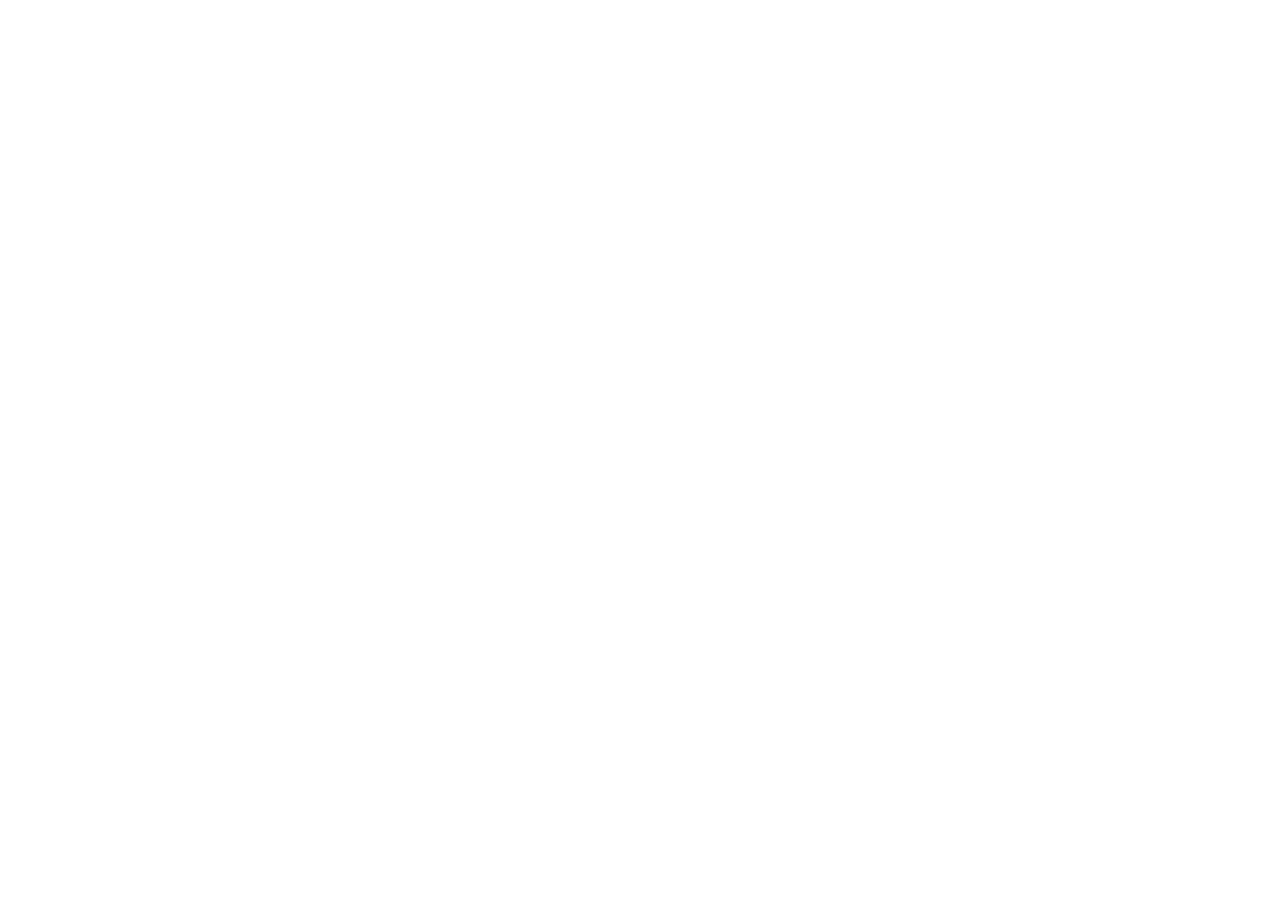
==== index.html @ 92e798a9 "set up" ====
<!DOCTYPE html>
<html lang="en">
  <head>
    <meta charset="UTF-8" />
    <meta http-equiv="X-UA-Compatible" content="IE=edge" />
    <meta name="viewport" content="width=, initial-scale=1.0" />
    <title>Emmett Storts - About Me</title>
    <link rel="stylesheet" href="css/styles.css" />
  </head>
  <body></body>
</html>
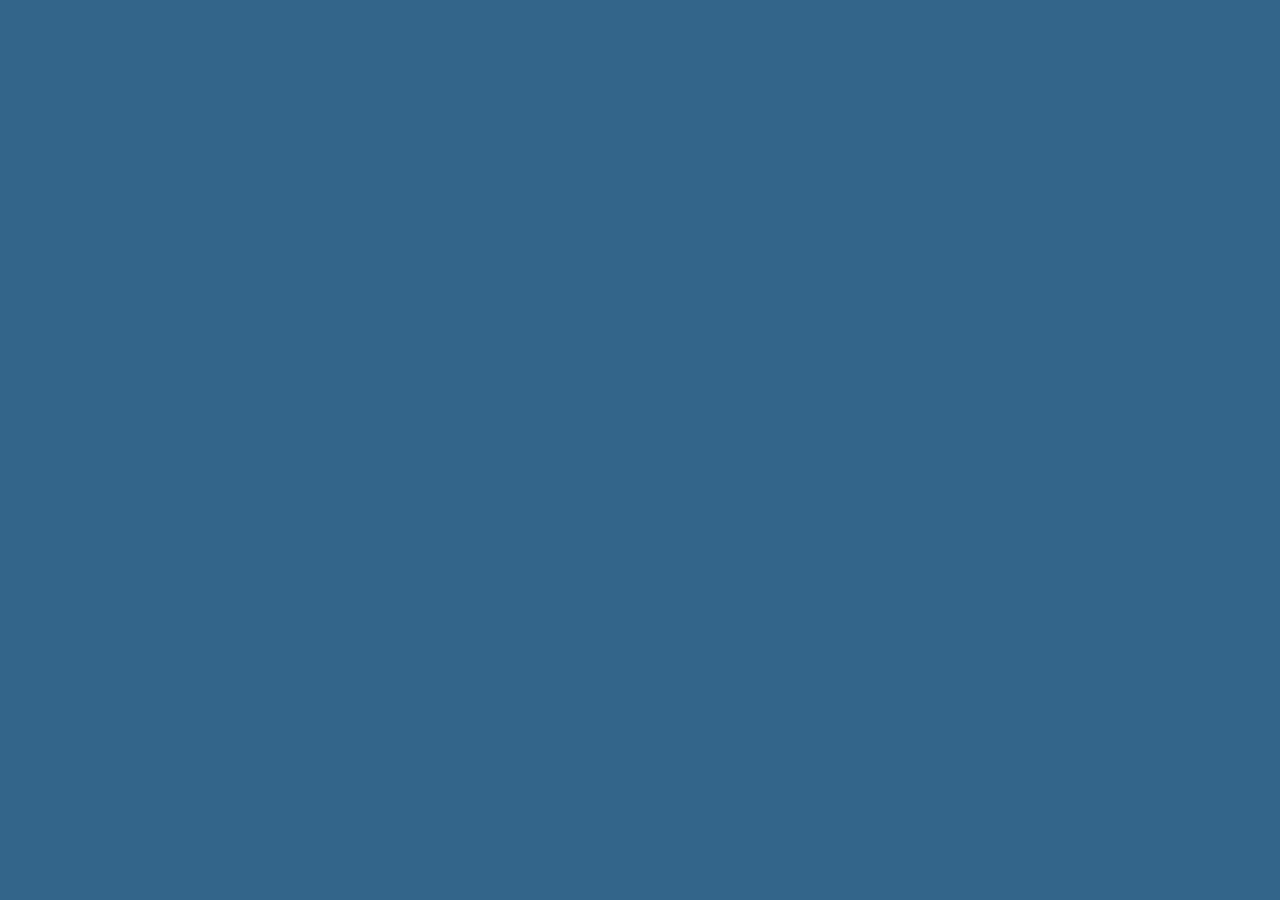
==== commit 202404b1: "grids, content, & nav bar" ====
--- a/index.html
+++ b/index.html
@@ -5,6 +5,12 @@
     <meta http-equiv="X-UA-Compatible" content="IE=edge" />
     <meta name="viewport" content="width=, initial-scale=1.0" />
     <title>Emmett Storts - About Me</title>
+    <link rel="preconnect" href="https://fonts.googleapis.com" />
+    <link rel="preconnect" href="https://fonts.gstatic.com" crossorigin />
+    <link
+      href="https://fonts.googleapis.com/css2?family=Manrope:wght@200;300;400;500;600;700;800&display=swap"
+      rel="stylesheet"
+    />
     <link rel="stylesheet" href="css/styles.css" />
   </head>
   <body></body>
--- a/css/styles.css
+++ b/css/styles.css
@@ -0,0 +1,125 @@
+:root {
+  --color-primary: white;
+  --color-secondary: #9e6240;
+  --color-accent: #3a8a33;
+  --border-radius: 10%;
+  --screen-cutoff: 768px;
+}
+
+.container {
+  max-width: 1140px;
+  margin: 0 auto;
+}
+
+/* Typography */
+
+html {
+  font-size: 62.5%;
+}
+
+body {
+  background-color: #33658a;
+  font-family: Manrope, Arial, Arial, Helvetica, sans-serif;
+  color: var(--color-primary);
+  font-size: 2rem;
+  line-height: 1.5;
+  margin: 0;
+}
+
+h1,
+h2,
+h3 {
+  color: var(--color-headings);
+  margin-bottom: 1rem;
+  line-height: 1.1;
+}
+
+h1 {
+  font-size: 7rem;
+  font-weight: bolder;
+}
+
+h2 {
+  font-size: 4rem;
+  font-weight: 600;
+  margin: 10px;
+}
+
+h3 {
+  font-size: 3rem;
+  font-weight: lighter;
+  margin: 10px;
+}
+
+/* links */
+
+a {
+  color: var(--color-primary);
+  text-decoration: none;
+}
+
+/* buttons */
+
+.btn {
+  border-radius: var(--border-radius);
+  padding: 1.5rem 3vw;
+  font-weight: bold;
+  font-size: 2rem;
+  border: 0;
+  cursor: pointer;
+  text-align: center;
+  outline: 0;
+  background: var(--color-accent);
+}
+
+/* lists */
+
+.list__nav {
+  list-style: none;
+  padding-left: 4rem;
+  padding-top: 0.5rem;
+  margin: 0;
+}
+
+.list__item {
+  margin-top: 3rem;
+}
+
+.list__item:hover a {
+  color: #d6b09a;
+}
+
+.nav {
+  background-color: var(--color-secondary);
+  width: 100vw;
+  height: 30rem;
+  margin-top: 2rem;
+}
+
+/* grids */
+.grid {
+  display: grid;
+  gap: 1rem;
+}
+
+@media screen and (min-width: 786px) {
+  .nav {
+    width: 100rem;
+    height: 10rem;
+    margin-top: 2rem;
+  }
+
+  .list__nav {
+    padding-left: 10rem;
+  }
+
+  .list__item {
+    display: inline-block;
+    margin-right: 10rem;
+    margin-top: 3rem;
+  }
+
+  .grid {
+    grid-template-columns: repeat(2, 1fr);
+  }
+}
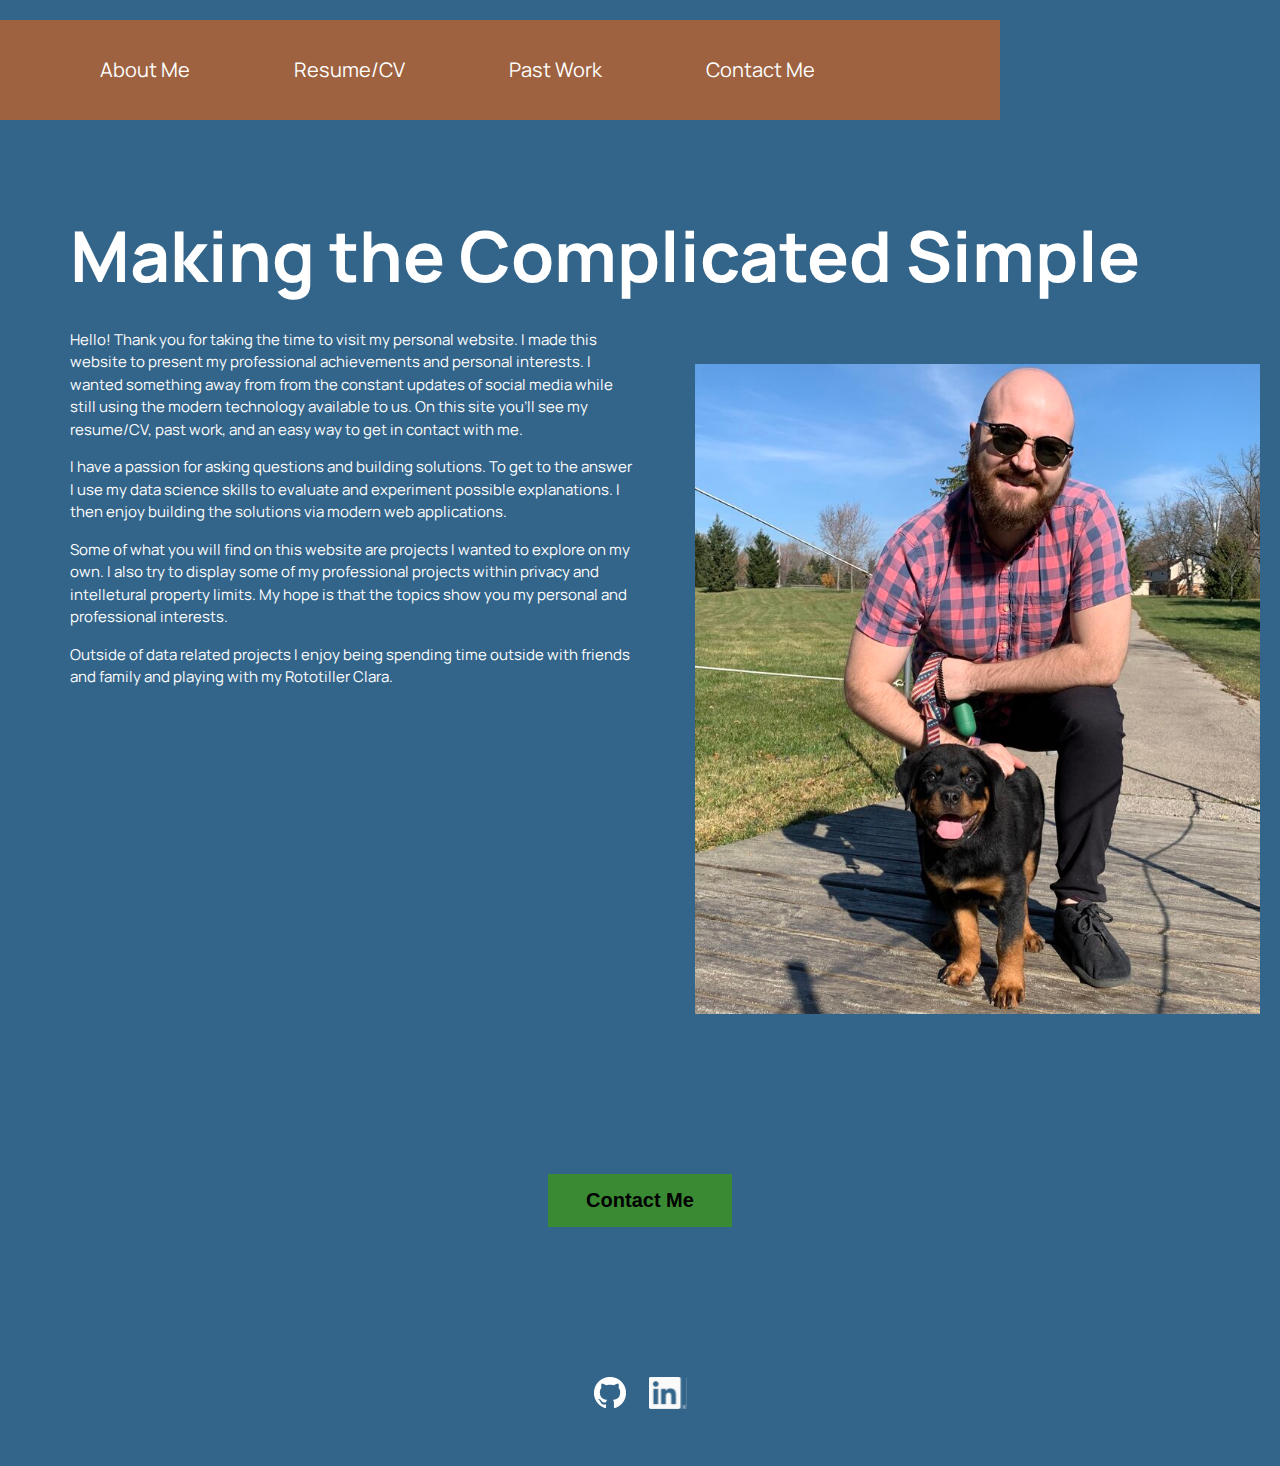
==== commit 19b34729: "combine everything" ====
--- a/index.html
+++ b/index.html
@@ -13,5 +13,70 @@
     />
     <link rel="stylesheet" href="css/styles.css" />
   </head>
-  <body></body>
+  <body>
+    <nav class="nav">
+      <ul class="list__nav">
+        <li class="list__item"><a href="/">About Me</a></li>
+        <li class="list__item"><a href="/Resume.html">Resume/CV</a></li>
+        <li class="list__item"><a href="/Past Work.html">Past Work</a></li>
+        <li class="list__item"><a href="/Contact Me.html">Contact Me</a></li>
+      </ul>
+    </nav>
+    <div class="center"></div>
+    <div class="container grid">
+      <h1 class="multi-column-1">Making the Complicated Simple</h1>
+      <div>
+        <p>
+          Hello! Thank you for taking the time to visit my personal website. I
+          made this website to present my professional achievements and personal
+          interests. I wanted something away from from the constant updates of
+          social media while still using the modern technology available to us.
+          On this site you’ll see my resume/CV, past work, and an easy way to
+          get in contact with me.
+        </p>
+        <p>
+          I have a passion for asking questions and building solutions. To get
+          to the answer I use my data science skills to evaluate and experiment
+          possible explanations. I then enjoy building the solutions via modern
+          web applications.
+        </p>
+        <p>
+          Some of what you will find on this website are projects I wanted to
+          explore on my own. I also try to display some of my professional
+          projects within privacy and intelletural property limits. My hope is
+          that the topics show you my personal and professional interests.
+        </p>
+        <p>
+          Outside of data related projects I enjoy being spending time outside
+          with friends and family and playing with my Rototiller Clara.
+        </p>
+      </div>
+      <img
+        class="image center"
+        src="images/Me & Clara.jpg"
+        alt="Me & my rottweiler Clara"
+      />
+      <div class="center new-cell-2">
+        <a href="/Contact Me.html"
+          ><button class="btn center">Contact Me</button></a
+        >
+      </div>
+    </div>
+    <footer>
+      <div class="center">
+        <a
+          class="link__image"
+          href="https://github.com/erstorts"
+          target="_blank"
+          ><img src="images/GitHub.svg" alt=""
+        /></a>
+        <a
+          class="link__image"
+          href="https://www.linkedin.com/in/emmett-storts/"
+          target="_blank"
+          ><img src="images/LinkedIn.svg" alt=""
+        /></a>
+      </div>
+    </footer>
+  </body>
 </html>
--- a/css/styles.css
+++ b/css/styles.css
@@ -2,7 +2,6 @@
   --color-primary: white;
   --color-secondary: #9e6240;
   --color-accent: #3a8a33;
-  --border-radius: 10%;
   --screen-cutoff: 768px;
 }
 
@@ -21,7 +20,7 @@
   background-color: #33658a;
   font-family: Manrope, Arial, Arial, Helvetica, sans-serif;
   color: var(--color-primary);
-  font-size: 2rem;
+  font-size: 1rem;
   line-height: 1.5;
   margin: 0;
 }
@@ -35,18 +34,18 @@
 }
 
 h1 {
-  font-size: 7rem;
+  font-size: 5rem;
   font-weight: bolder;
 }
 
 h2 {
-  font-size: 4rem;
+  font-size: 3rem;
   font-weight: 600;
   margin: 10px;
 }
 
 h3 {
-  font-size: 3rem;
+  font-size: 2rem;
   font-weight: lighter;
   margin: 10px;
 }
@@ -58,13 +57,20 @@
   text-decoration: none;
 }
 
+.link {
+  text-decoration: underline;
+}
+
+.link__image {
+  padding: 1rem 1rem;
+}
+
 /* buttons */
 
 .btn {
-  border-radius: var(--border-radius);
   padding: 1.5rem 3vw;
   font-weight: bold;
-  font-size: 2rem;
+  font-size: 1.5rem;
   border: 0;
   cursor: pointer;
   text-align: center;
@@ -94,6 +100,7 @@
   width: 100vw;
   height: 30rem;
   margin-top: 2rem;
+  font-size: 2rem;
 }
 
 /* grids */
@@ -102,7 +109,81 @@
   gap: 1rem;
 }
 
+/* form */
+input {
+  border: 1px solid gray;
+  padding: 0.5rem 0.7rem;
+  transition: border-color 0.15s, box-shadow 0.15s;
+}
+
+.input__small {
+  width: 96%;
+  height: 3rem;
+}
+
+.input__medium {
+  width: 96%;
+  height: 3rem;
+}
+
+.input__large {
+  width: 96%;
+  height: 10rem;
+}
+
+input[type="text"]:focus,
+input[type="email"]:focus {
+  border-color: var(--color-accent);
+  outline: 0;
+  box-shadow: 0 0 0 4px var(--color-secondary);
+}
+
+/* others */
+
+.center {
+  text-align: center;
+  margin: 5rem 5rem;
+}
+
+.image {
+  width: 100%;
+  object-fit: cover;
+  align-items: center;
+  justify-items: center;
+}
+
 @media screen and (min-width: 786px) {
+  body {
+    font-size: 1.5rem;
+  }
+  h1,
+  h2,
+  h3 {
+    color: var(--color-headings);
+    margin-bottom: 1rem;
+    line-height: 1.1;
+  }
+
+  h1 {
+    font-size: 7rem;
+    font-weight: bolder;
+  }
+
+  h2 {
+    font-size: 4rem;
+    font-weight: 600;
+    margin: 10px;
+  }
+
+  h3 {
+    font-size: 3rem;
+    font-weight: lighter;
+    margin: 10px;
+  }
+
+  .btn {
+    font-size: 2rem;
+  }
   .nav {
     width: 100rem;
     height: 10rem;
@@ -122,4 +203,38 @@
   .grid {
     grid-template-columns: repeat(2, 1fr);
   }
-}
+
+  .input__small {
+    width: 92%;
+  }
+
+  .multi-column-1 {
+    grid-column: 1 / 3;
+    grid-row: 1;
+  }
+
+  .multi-column-2 {
+    grid-column: 1 / 3;
+    grid-row: 2;
+  }
+
+  .multi-column-3 {
+    grid-column: 1 / 3;
+    grid-row: 3;
+  }
+
+  .multi-column-4 {
+    grid-column: 1 / 3;
+    grid-row: 4;
+  }
+
+  .new-cell {
+    grid-column: 1 / 3;
+    grid-row: 5;
+  }
+
+  .new-cell-2 {
+    grid-column: 1 / 3;
+    grid-row: 3;
+  }
+}
